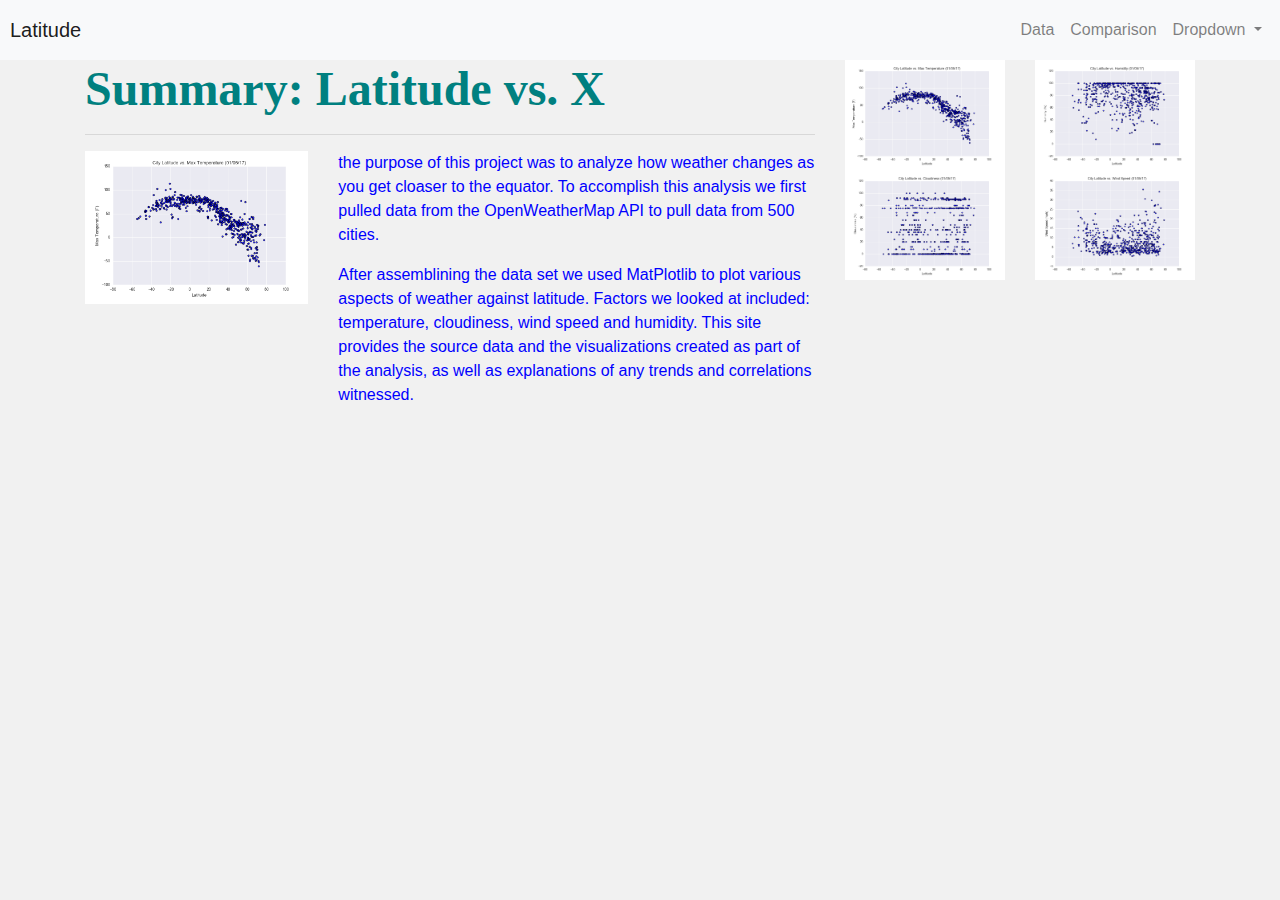
==== index.html @ 4f878795 "updated visuals for home page and HTML updates" ====
<!DOCTYPE html>
<html lang="en-us">

<head>

  <meta charset="UTF-8">
  <title>Summary: Lattitude vs. X</title>

  <!-- Bring in our bootstrap stylesheet -->
  <link rel="stylesheet" href="https://stackpath.bootstrapcdn.com/bootstrap/4.3.1/css/bootstrap.min.css"
    integrity="sha384-ggOyR0iXCbMQv3Xipma34MD+dH/1fQ784/j6cY/iJTQUOhcWr7x9JvoRxT2MZw1T" crossorigin="anonymous">

  <link rel="stylesheet" href="./web_visualizations/css/style.css">
</head>

<body>
  <nav class="navbar navbar-expand-lg navbar-light bg-light">
    <a class="navbar-brand" href="./index.html">Latitude</a>
    <button class="navbar-toggler" type="button" data-toggle="collapse" data-target="#navbarSupportedContent"
      aria-controls="navbarSupportedContent" aria-expanded="false" aria-label="Toggle navigation">
      <span class="navbar-toggler-icon"></span>
    </button>

    <div class="collapse navbar-collapse" id="navbarSupportedContent">
      <ul class="navbar-nav ml-auto navbar-right">
        <li class="nav-item">
          <a class="nav-link" href="#">Data</a>
        </li>
        <li class="nav-item">
          <a class="nav-link" href="#">Comparison</a>
        </li>
        <li class="nav-item dropdown">
          <a class="nav-link dropdown-toggle" href="#" id="navbarDropdown" role="button" data-toggle="dropdown"
            aria-haspopup="true" aria-expanded="false">
            Dropdown
          </a>
          <div class="dropdown-menu" aria-labelledby="navbarDropdown">
            <a class="dropdown-item" href="#">Action</a>
            <a class="dropdown-item" href="#">Another action</a>
            <div class="dropdown-divider"></div>
            <a class="dropdown-item" href="#">Something else here</a>
          </div>
        </li>

      </ul>
    </div>
  </nav>
  <!-- <nav class="navbar navbar-inverse">

    <div class="container-fluid">
      <div class="navbar-header">Latitude</a>
      </div>
      <ul class="nav navbar-nav">
        <li class="dropdown">
          <a class="dropdown-toggle" data-toggle="dropdown" href="#">Plots
            <span class="caret"></span></a>
          <ul class="dropdown-menu">
            <li><a href="#">temperature</a></li>
            <li><a href="#">humidity</a></li>
            <li><a href="#">cloudiness</a></li>
            <li><a href="#">wind speed</a></li>
          </ul>
        </li>
        <li><a href="#">Comparisons</a></li>
        <li><a href="#">Data</a></li>
      </ul>
    </div>
  </nav> -->
  <div class="container">
    <div class="row">

      <div class="col-md-8 col-sm-12">
        <h2>Summary: Latitude vs. X</h2>

        <hr>
        </hr>

        <div class="row">
          <div class="col-md-4">
            <h3><img src="./web_visualizations/images/Fig1.png"></h3>
          </div>
          <div class="col-md-8">
            <p>the purpose of this project was to analyze how weather changes as you get cloaser to the equator. To
              accomplish this analysis we first pulled data from the OpenWeatherMap API to pull data from 500 cities.
            </p>

            <p>After assemblining the data set we used MatPlotlib to plot various aspects of weather against latitude.
              Factors we looked at included: temperature, cloudiness, wind speed and humidity.
              This site provides the source data and the visualizations created as part of the analysis, as well as
              explanations of any trends and correlations witnessed.
            </p>
          </div>

        </div>
      </div>
      <div class="col-md-4 col-sm-12">
        <div class="row">
          <div class="col-md-6 col-sm-3">
            <a href="#"><img src="./web_visualizations/images/Fig1.png"></a>

          </div>
          <div class="col-md-6 col-sm-3">
            <a href="#"><img src="./web_visualizations/images/Fig2.png"></a>

          </div>
          <div class="col-md-6 col-sm-3">
            <a href="#"><img src="./web_visualizations/images/Fig3.png"></a>

          </div>
          <div class="col-md-6 col-sm-3">
            <a href="#"><img src="./web_visualizations/images/Fig4.png"></a>

          </div>
        </div>
      </div>
    </div>
  </div>


  <script src="https://code.jquery.com/jquery-3.3.1.slim.min.js"
    integrity="sha384-q8i/X+965DzO0rT7abK41JStQIAqVgRVzpbzo5smXKp4YfRvH+8abtTE1Pi6jizo"
    crossorigin="anonymous"></script>
  <script src="https://cdnjs.cloudflare.com/ajax/libs/popper.js/1.14.7/umd/popper.min.js"
    integrity="sha384-UO2eT0CpHqdSJQ6hJty5KVphtPhzWj9WO1clHTMGa3JDZwrnQq4sF86dIHNDz0W1"
    crossorigin="anonymous"></script>
  <script src="https://stackpath.bootstrapcdn.com/bootstrap/4.3.1/js/bootstrap.min.js"
    integrity="sha384-JjSmVgyd0p3pXB1rRibZUAYoIIy6OrQ6VrjIEaFf/nJGzIxFDsf4x0xIM+B07jRM"
    crossorigin="anonymous"></script>
</body>

</html>
---- web_visualizations/css/style.css ----
body {
    background: #f1f1f1;
  }
 
  /* Giving our navbar some padding and a background color */
.navbar {
    padding: 10px;
    background: teal;
    color: black;
  }

.navbar-header {
    font-weight: bold;
    font: black;
    font-size: 24pt;
  }
    
.navbar-ul {
  list-style-type: none;
  font: black;
}
.navbar-li {
        float: right;
        /* display: inline;
        padding: 20px;
        font: black;
        margin-right: 10px;
        margin-left: 10px;
        cursor: pointer;
        border-radius: 3px; */
        
      }
  

  
  h1 {
    font-size: 80px;
  }
  h2 {
      font-size: 36pt;
      color: teal;
      font-family: serif;
      font-weight: bold 

  }

  p {
      color: blue;
  }
  img {
    height: 100%;
    width: 100%;
  }
  
  

  }
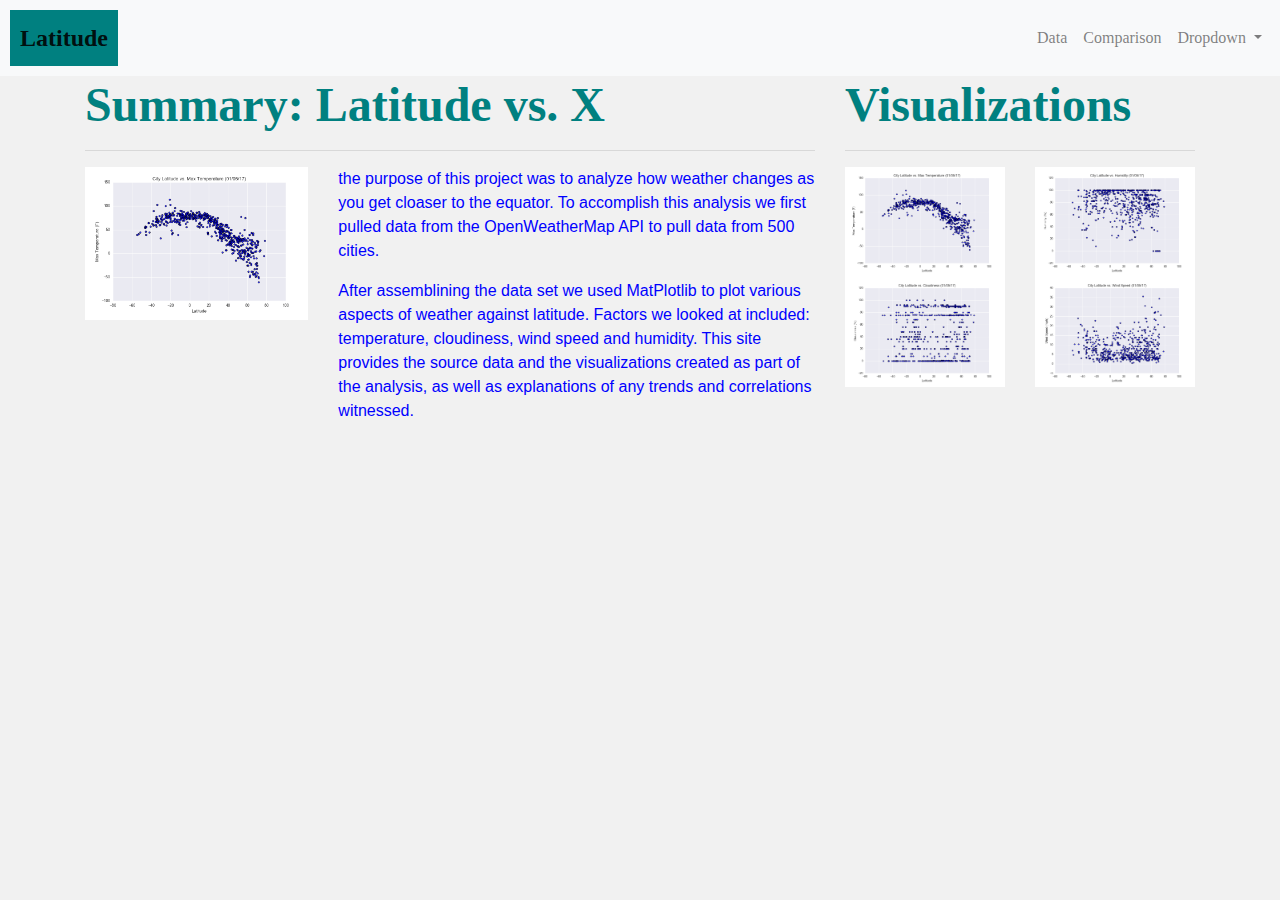
==== commit 6af68514: "four viz pages" ====
--- a/index.html
+++ b/index.html
@@ -35,10 +35,10 @@
             Dropdown
           </a>
           <div class="dropdown-menu" aria-labelledby="navbarDropdown">
-            <a class="dropdown-item" href="#">Action</a>
-            <a class="dropdown-item" href="#">Another action</a>
-            <div class="dropdown-divider"></div>
-            <a class="dropdown-item" href="#">Something else here</a>
+            <a class="dropdown-item" href="#">temperature</a>
+            <a class="dropdown-item" href="#">humidity</a>
+            <a class="dropdown-item" href="#">cloudiness</a>
+            <a class="dropdown-item" href="#">wind speed</a>
           </div>
         </li>
 
@@ -90,10 +90,14 @@
               explanations of any trends and correlations witnessed.
             </p>
           </div>
-
         </div>
       </div>
       <div class="col-md-4 col-sm-12">
+
+        <h4>Visualizations</h4>
+
+        <hr>
+        </hr>
         <div class="row">
           <div class="col-md-6 col-sm-3">
             <a href="#"><img src="./web_visualizations/images/Fig1.png"></a>
--- a/web_visualizations/css/style.css
+++ b/web_visualizations/css/style.css
@@ -6,13 +6,16 @@
 .navbar {
     padding: 10px;
     background: teal;
-    color: black;
+    color:bisque;
   }
 
-.navbar-header {
+.navbar-brand {
     font-weight: bold;
-    font: black;
-    font-size: 24pt;
+    background-color: teal;
+    color: red;
+    font-size: 18pt;
+    font-family: serif;
+    padding: 10px;
   }
     
 .navbar-ul {
@@ -31,11 +34,19 @@
         
       }
   
+a {
+  font-family: serif;
 
+}
   
-  h1 {
-    font-size: 80px;
+  h4 {
+    font-size: 36pt;
+    color: teal;
+    font-family: serif;
+    font-weight: bold 
+    
   }
+
   h2 {
       font-size: 36pt;
       color: teal;
